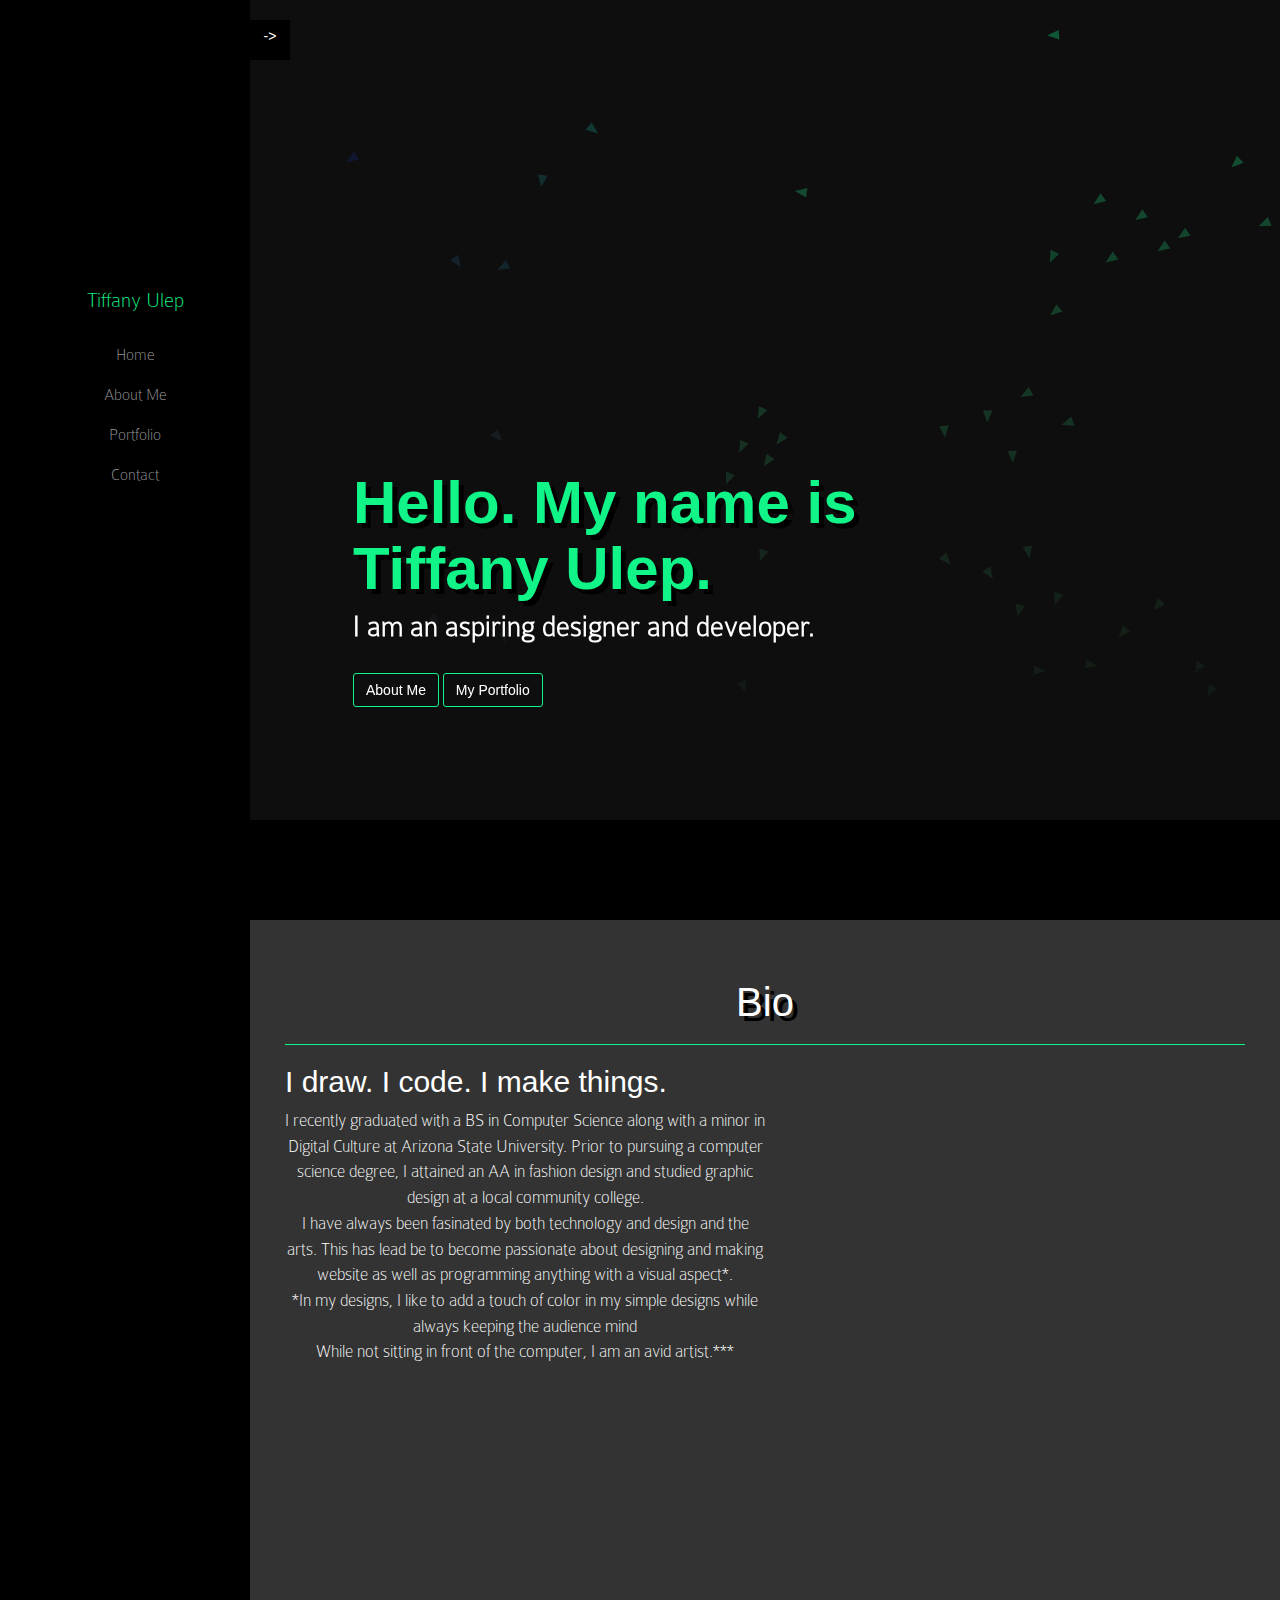
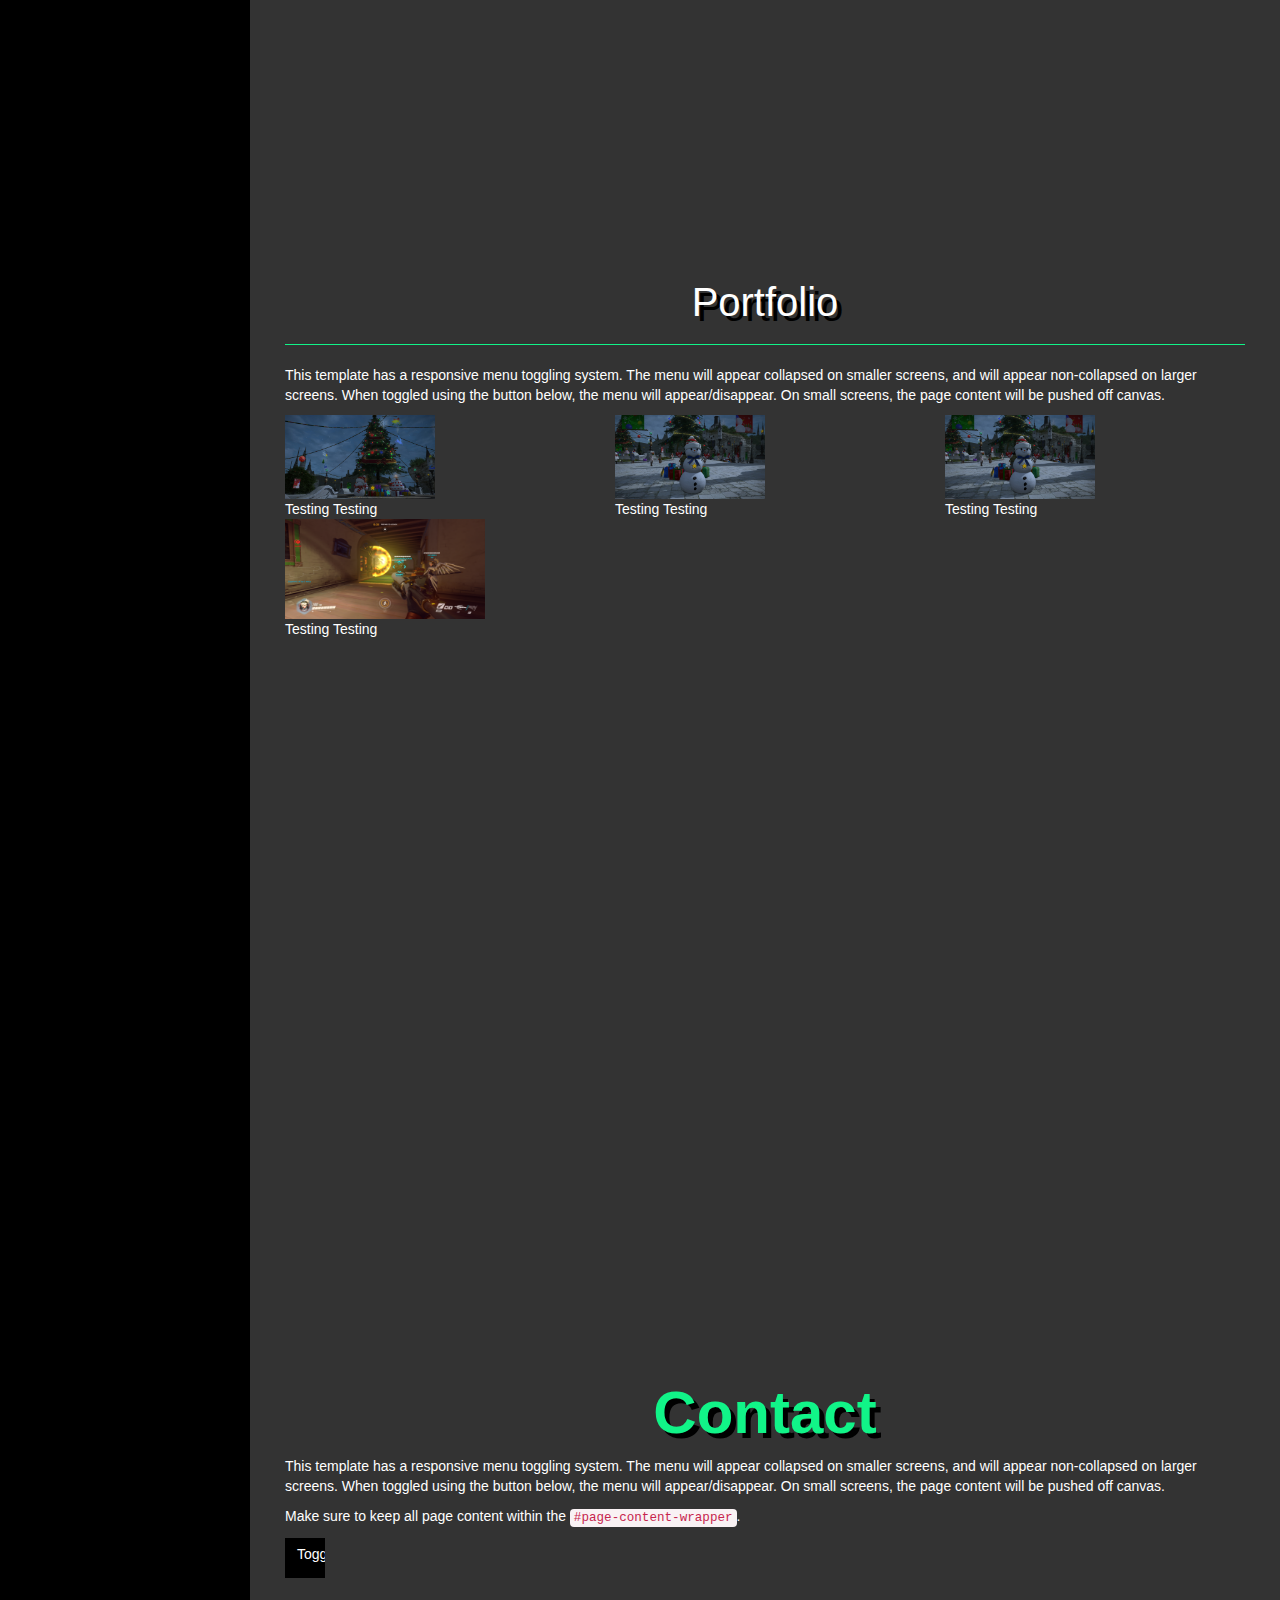
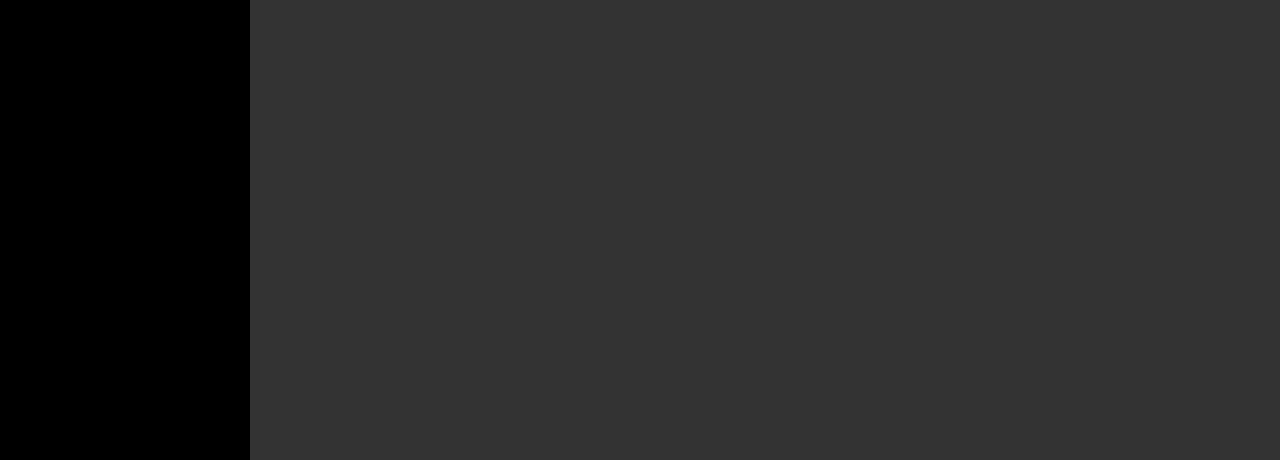
==== eismintkaffee.github.io/index.html @ 57c85d20 "Testing website" ====
<!DOCTYPE html>
<html lang="en">

<head>

    <meta charset="utf-8">
    <meta http-equiv="X-UA-Compatible" content="IE=edge">
    <meta name="viewport" content="width=device-width, initial-scale=1">
    <meta name="description" content="">
    <meta name="author" content="">

    <title>Tiffany Ulep</title>

    <!-- Bootstrap Core CSS -->
    <link href="css/bootstrap.min.css" rel="stylesheet">

    <!-- Custom CSS -->
    <link href="css/simple-sidebar.css" rel="stylesheet">

    <!--Lightbox CSS-->
    <link rel="stylesheet" href="css/lightbox.min.css">
     <script src="js/processing.js"></script> 
    <!-- HTML5 Shim and Respond.js IE8 support of HTML5 elements and media queries -->
    <!-- WARNING: Respond.js doesn't work if you view the page via file:// -->
    <!--[if lt IE 9]>
        <script src="https://oss.maxcdn.com/libs/html5shiv/3.7.0/html5shiv.js"></script>
        <script src="https://oss.maxcdn.com/libs/respond.js/1.4.2/respond.min.js"></script>
    <![endif]-->

</head>

<body style="background-color:#000;color:#fff">

    <div id="wrapper">
        <a href="#menu-toggle" class="btn btn-default" id="menu-toggle" style="margin-top: 0px; background-color:none">-></a>
        <!-- Sidebar -->
        <div id="sidebar-wrapper">
            <ul class="sidebar-nav" style="margin-top:100%">
                <li class="sidebar-brand">
                    <a href="#home" style="color: #11F488">
                        Tiffany Ulep
                    </a>
                </li>
                <li>
                    <a href="#home">Home</a>
                </li>
                <li>
                    <a href="#about">About Me</a>
                </li>
                <li>
                    <a href="#portfolio">Portfolio</a>
                </li>
                <li>
                    <a href="#contact">Contact</a>
                </li>
                
            </ul>
        </div>
       
        <!-- /#sidebar-wrapper -->
          <div id="home" class="home">
             <!--  <div id="pde"> -->
                    <canvas id="pde" data-processing-sources="js/Vehicle.pde js/Vehicle2.pde js/TFlockingAssignment.pde"></canvas>
                <div class="homeTitle">
                  
                    <!-- </div> -->
                        <h1 id="title">Hello. My name is Tiffany Ulep.</h1>
                        <h3 id="subtitle"> I am an aspiring designer and developer.</h3>
                           <br/>
                      <a href="#about" class="btn btn-default" id="ResumeBtn" >About Me</a> 
                        <a href="#portfolio" class="btn " id="PortfolioBtn">My Portfolio</a>
                </div>
        </div>
        <!-- Page Content -->
        <div id="page-content-wrapper" style="background-color:#333;color:#fff">
               
            <div class="container-fluid">

                <div class="row" >
                    <!-- This is the Home portion-->
                      
                    <div class="col-lg-12">
                        <div id="about" class="resume">
                            <br/>
                            <h1 id="aboutTitle">Bio</h1>
                            <hr/>
                            <h2>I draw. I code. I make things.</h2>
                            <p id="aboutParagraph">I recently graduated with a BS in Computer Science along with a minor in Digital Culture at Arizona State University.  
                               Prior to pursuing a computer science degree, I attained an AA in fashion design and studied graphic design at a local community college.<br/> I have always been fasinated by both technology and design and the arts. This has lead be to become passionate about designing and making website as well as programming anything with a visual aspect*.  <br/>*In my designs, I like to add a touch of color in my simple designs while always keeping the audience mind<br/> While not sitting in front of the computer, I am an avid artist.*** </p>
                           
                           
                        </div>
                    </div>
                    <div class="col-lg-12">
                        <div id="portfolio" class="portfolio">
                            <br/>
                         <h1 id="aboutTitle">Portfolio</h1>
                          <hr/>
                        <p>This template has a responsive menu toggling system. The menu will appear collapsed on smaller screens, and will appear non-collapsed on larger screens. When toggled using the button below, the menu will appear/disappear. On small screens, the page content will be pushed off canvas.</p>
                        <!-- Group one of gallery -->
                        <div class="row">
                            <div class="col-xs-6 col-sm-4 col-md-4">
                                <a class="example-image-link" href="img/group2/FFXIV1.jpg" data-lightbox="example-set" data-title="Click the right half of the image to move forward.qweiqweoqweoqjweoqjwoejqwoejqowejqowejqwoiejqwoiejqowejqwoiasdjaslkdjalskdmaslkdmalksdnansdlkansdlkasndaksndlkasndlkasdasdkanslkenfreoinaasdansongfoanvaoisf*">
                            <img class="example-image" style="height: 50%; width: 50%" src="img/group2/FFXIV1.jpg" alt=""/>
                            </a><br/>Testing Testing
                            </div>

                             <div class="col-xs-6 col-sm-4  col-md-4">
                                <a class="example-image-link" href="img/group2/FFXIV2.jpg" data-lightbox="example-set" data-title="Click the right half of the image to move forward.">
                                <img class="example-image" style="height: 50%; width: 50%" src="img/group2/FFXIV2.jpg" alt=""/>
                                </a>
                       <br/>Testing Testing
                          </div>
                             <div class="col-xs-6 col-sm-4  col-md-4">
                        <a class="example-image-link" href="img/group2/FFXIV2.jpg" data-lightbox="example-set" data-title="Click the right half of the image to move forward.">
                            <img class="example-image" style="height: 50%; width: 50%" src="img/group2/FFXIV2.jpg" alt=""/>
                        </a>
                     <br/>Testing Testing
                        </div>
                      </div>
                        <!-- Group Two of gallery -->
                        <a class="example-image-link" href="img/group3/ovw1.png" data-lightbox="example-set2" data-title="Click the right half of the image to move forward.">
                            <img class="example-image" style="height: 100px; width: 200px" src="img/group3/ovw1.png" alt=""/>
                            </a>
                           <span><br/>Testing Testing</span>
                        <a class="example-image-link" href="img/group3/ovw2.png" data-lightbox="example-set2" data-title="Click the right half of the image to move forward.">
                            
                        </a>
                        <a class="example-image-link" href="img/group3/ovw3.png" data-lightbox="example-set2" data-title="Click the right half of the image to move forward.">
                            
                        </a>



                  
               
                        </div>
                    </div> <!-- end of portfolio -->


                    <div class="col-lg-12">
                        <div id="contact" class="contact">
                        <br/>
                        <br/>
                        <h1 id="contactTitle" style="margin-top:200px">Contact</h1>
                        <p>This template has a responsive menu toggling system. The menu will appear collapsed on smaller screens, and will appear non-collapsed on larger screens. When toggled using the button below, the menu will appear/disappear. On small screens, the page content will be pushed off canvas.</p>
                        <p>Make sure to keep all page content within the <code>#page-content-wrapper</code>.</p>
                        <a href="#menu-toggle" class="btn btn-default" id="menu-toggle">Toggle Menu</a>
                        </div>
                    </div>
                    
                </div>
            </div>
        </div>
        <!-- /#page-content-wrapper -->

    </div>
    <!-- /#wrapper -->

    <!-- jQuery -->
    <script src="js/jquery.js"></script>

    <!-- Bootstrap Core JavaScript -->
    <script src="js/bootstrap.min.js"></script>

    <!--Lightbox -->
    <script src="js/lightbox-plus-jquery.min.js"></script>

   

    <!-- Menu Toggle Script -->
    <script>
    $("#menu-toggle").click(function(e) {
        e.preventDefault();
        $("#wrapper").toggleClass("toggled");
    });

    // Scrolls to the selected menu item on the page
    $(function() {
        $('a[href*=#]:not([href=#])').click(function() {
            if (location.pathname.replace(/^\//, '') == this.pathname.replace(/^\//, '') || location.hostname == this.hostname) {

                var target = $(this.hash);
                target = target.length ? target : $('[name=' + this.hash.slice(1) + ']');
                if (target.length) {
                    $('html,body').animate({
                        scrollTop: target.offset().top
                    }, 1000);
                    return false;
                }
            }
        });
    });


    </script>

</body>

</html>
---- eismintkaffee.github.io/css/simple-sidebar.css ----
/*!
 * Start Bootstrap - Simple Sidebar HTML Template (http://startbootstrap.com)
 * Code licensed under the Apache License v2.0.
 * For details, see http://www.apache.org/licenses/LICENSE-2.0.
 */

/* Toggle Styles */
/*my css*/
@font-face {
    font-family: Colaborate;
    src: url(../fonts/ColabThi.otf);
    font-weight:200;
}


hr { 
    background-color: #11F488; 
    height: 1px; 
    border: 0; 
}

#pde{
   position: fixed;
   margin-top: -100px;
/*   margin-left: -100px;*/
   
   
   overflow-x: none;
   overflow-y: none;
}

#menu-toggle{
    
    background: black;
    height: 40px;
    width: 40px;
    color: white;
    border: none;
    border-radius: 0px;
    position: fixed;
    overflow-y: none;
    z-index: 1000;
    overflow-x: hidden;
}

.home{
   position: relative;
    height: 100vh;
   /* background: url(../img/bgtest.jpg) center center ;*/
   /* background-color: #000;*/
   background: none;
    /*background-size: cover;*/
    /*margin-top: -20px;*/
    overflow-x: none;
}

.homeTitle{
   position: relative;
   top: 50%;
   left:10%;
   width: 75%;
}

#title{
    font-weight: bold;
    font-size: 60px;
    color:#11F488;

    text-shadow: 5px 5px #000;
      width: 75%;    
}
#subtitle{
    font-weight: bolder;
    font-size: 30px; 
    margin-top: -2px;
    position: relative;
    font-family: Colaborate;
      width: 75%;
}




.resume{
 height: 100vh;

}

#aboutTitle{
    
    text-align: center;
    position: relative;
    font-size: 40px;
    color: white;
    text-shadow: 5px 5px #000;    

}
#aboutParagraph{
    text-align: center;
    width: 50%;
    font-size: 18px;
    font-weight: 100px;
    font-family: Colaborate;
}


.portfolio{
 height: 100vh;

}

.contact{
     height: 100vh;

}

#ResumeBtn{
    background: none;
    border-radius: 3px;
    color: white;
    border-color: #11F488;
}

#PortfolioBtn{
    background: none;
    border-radius: 3px;
    color: white;
    border-color: #11F488;
}


#contactTitle{
    text-align: center;
    margin-top: 200px;
    font-weight: bold;
    font-size: 60px;
    color:#11F488;
     text-shadow: 5px 5px #000;    

}


/*end my css*/

#wrapper {
    padding-left: 0;
    -webkit-transition: all 0.5s ease;
    -moz-transition: all 0.5s ease;
    -o-transition: all 0.5s ease;
    transition: all 0.5s ease;
}

#wrapper.toggled {
    padding-left: 250px;
}

#sidebar-wrapper {
    z-index: 1000;
    position: fixed;
    left: 250px;
    width: 0;
    height: 100%;
    margin-left: -250px;
    overflow-y: auto;
    background: #000;
    -webkit-transition: all 0.5s ease;
    -moz-transition: all 0.5s ease;
    -o-transition: all 0.5s ease;
    transition: all 0.5s ease;
}

#wrapper.toggled #sidebar-wrapper {
    width: 250px;
}

#page-content-wrapper {
    width: 100%;
    position: absolute;
    padding: 15px;
}

#wrapper.toggled #page-content-wrapper {
    position: absolute;
    margin-right: -250px;
}

/* Sidebar Styles */

.sidebar-nav {
    position: absolute;
    top: 0;
    width: 250px;
    margin: 0;
    padding: 0;
    list-style: none;
}

.sidebar-nav li {
    text-indent: 20px;
    line-height: 40px;
}

.sidebar-nav li a {
    display: block;
    text-decoration: none;
    color: #999999;
    text-align: center;
    font-family: Colaborate;
    font-size: larger;
}

.sidebar-nav li a:hover {
    text-decoration: none;
    color: #11f488;
    background: rgba(255,255,255,0.2);
    
}

.sidebar-nav li a:active,
.sidebar-nav li a:focus {
    text-decoration: none;
}

.sidebar-nav > .sidebar-brand {
    height: 65px;
    font-size: 18px;
    line-height: 60px;
}

.sidebar-nav > .sidebar-brand a {
    color: #999999;
}

.sidebar-nav > .sidebar-brand a:hover {
    color: #fff;
    background: none;
}

@media(min-width:768px) {
    #wrapper {
        padding-left: 250px;
    }

    #wrapper.toggled {
        padding-left: 0;
    }

    #sidebar-wrapper {
        width: 250px;
    }

    #wrapper.toggled #sidebar-wrapper {
        width: 0;
    }

    #page-content-wrapper {
        padding: 20px;
        position: relative;
    }

    #wrapper.toggled #page-content-wrapper {
        position: relative;
        margin-right: 0;
    }
}
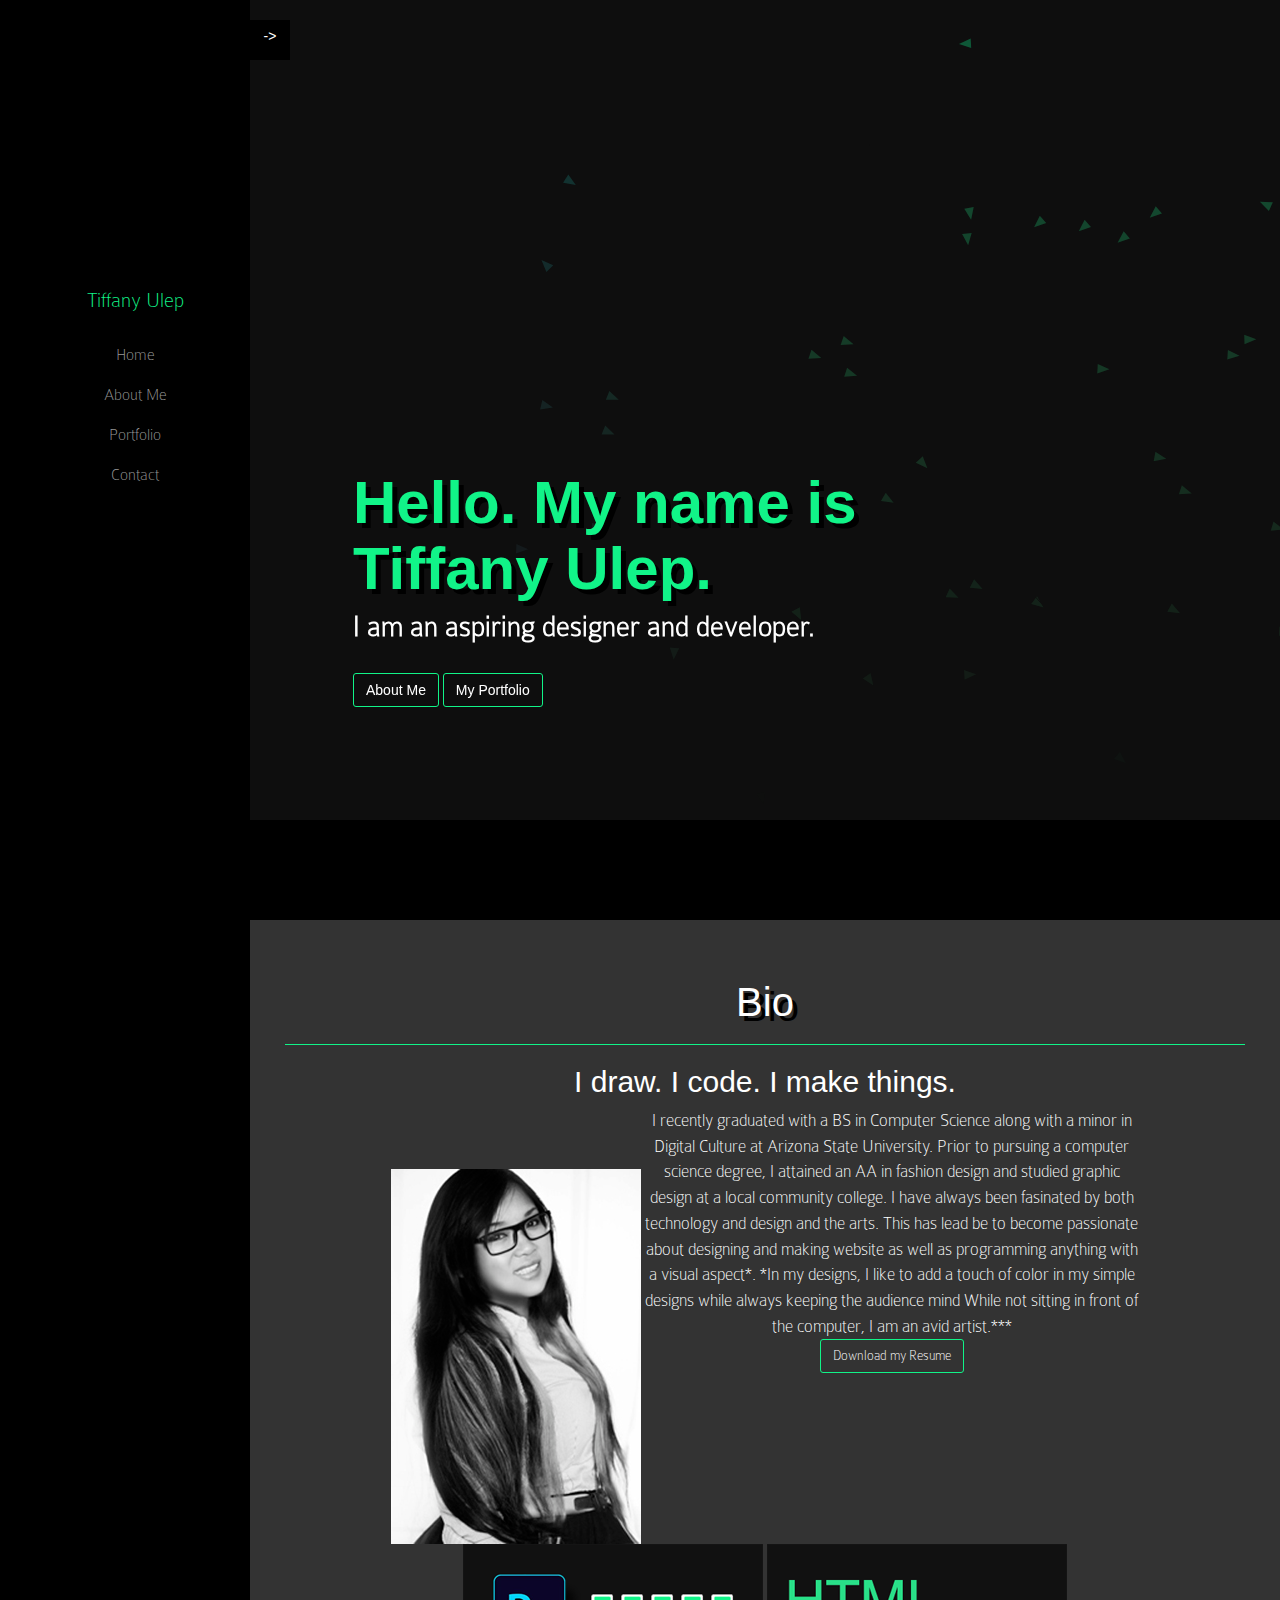
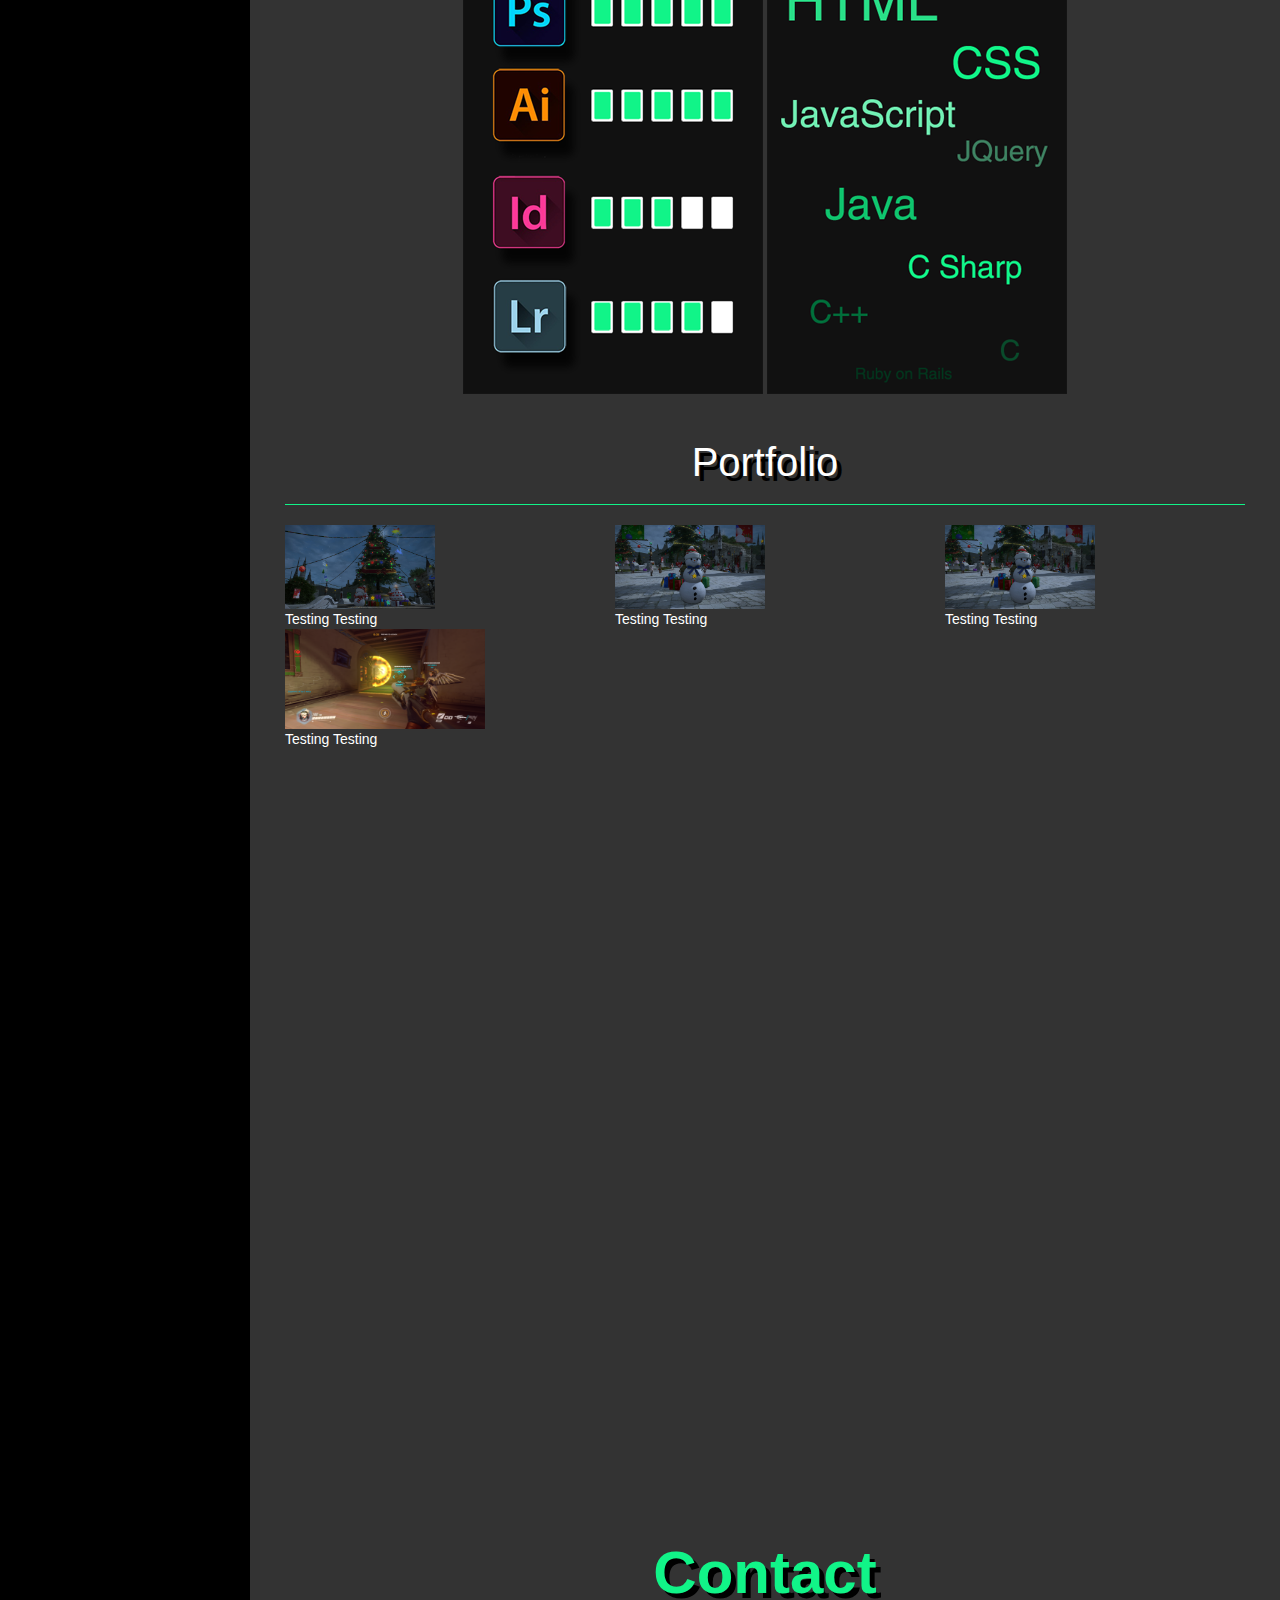
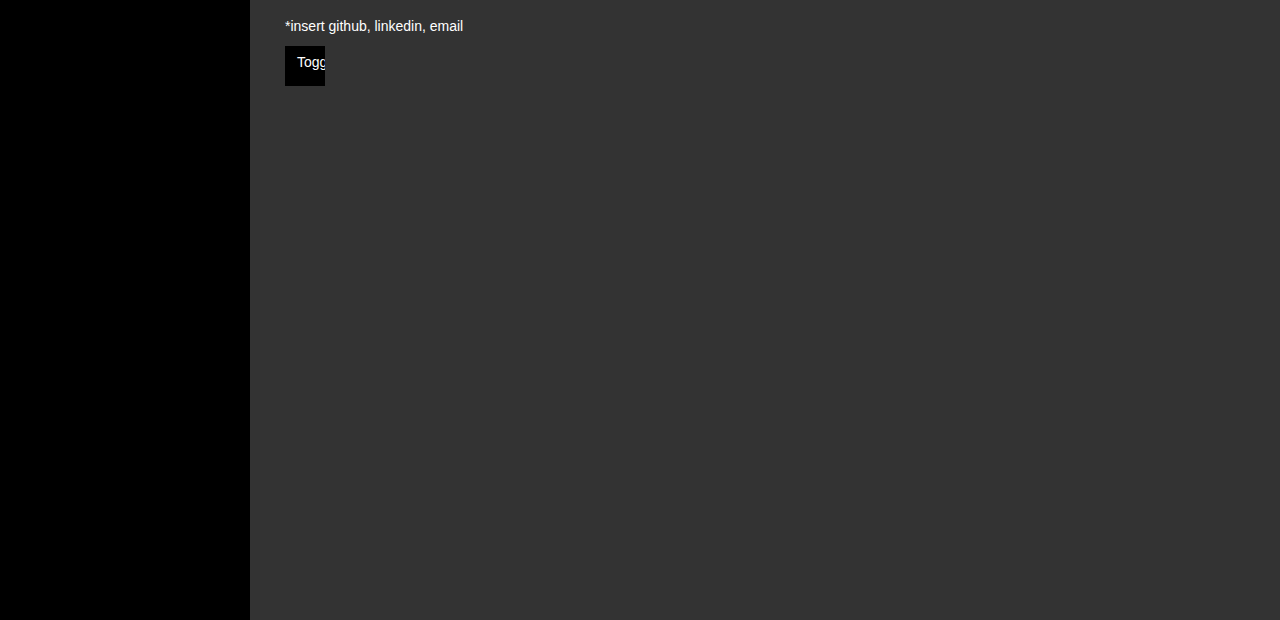
==== commit 175b89a0: "Added additional skills and fixed respond" ====
--- a/eismintkaffee.github.io/index.html
+++ b/eismintkaffee.github.io/index.html
@@ -85,18 +85,34 @@
                             <h1 id="aboutTitle">Bio</h1>
                             <hr/>
                             <h2>I draw. I code. I make things.</h2>
-                            <p id="aboutParagraph">I recently graduated with a BS in Computer Science along with a minor in Digital Culture at Arizona State University.  
-                               Prior to pursuing a computer science degree, I attained an AA in fashion design and studied graphic design at a local community college.<br/> I have always been fasinated by both technology and design and the arts. This has lead be to become passionate about designing and making website as well as programming anything with a visual aspect*.  <br/>*In my designs, I like to add a touch of color in my simple designs while always keeping the audience mind<br/> While not sitting in front of the computer, I am an avid artist.*** </p>
+                            <div class="row">
+                            <img id="profilePic" src="img/profile/forWeb.jpg" alt=""/> 
+                            <p id="aboutParagraph">I recently graduated with a BS in Computer Science along with a minor in Digital Culture at Arizona State University. Prior to pursuing a computer science degree, I attained an AA in fashion design and studied graphic design at a local community college. I have always been fasinated by both technology and design and the arts. This has lead be to become passionate about designing and making website as well as programming anything with a visual aspect*. *In my designs, I like to add a touch of color in my simple designs while always keeping the audience mind While not sitting in front of the computer, I am an avid artist.*** 
+                                <br/><a href="#about" class="btn btn-default" id="ResumeBtn" >Download my Resume</a>  
+                            </p>
+                             
+                             </div>
+                             <img class=""  src="img/profile/AdobeImg.png" alt=""/>
+                             <img class=""  src="img/profile/CodeImg.png" alt=""/>
                            
-                           
                         </div>
                     </div>
+
                     <div class="col-lg-12">
+                        <br/>
+                     <br/>
+                      <br/>
+                       <br/>
+                        <br/>
+                     <br/>
+                      <br/>
+                       <br/>
                         <div id="portfolio" class="portfolio">
                             <br/>
                          <h1 id="aboutTitle">Portfolio</h1>
                           <hr/>
-                        <p>This template has a responsive menu toggling system. The menu will appear collapsed on smaller screens, and will appear non-collapsed on larger screens. When toggled using the button below, the menu will appear/disappear. On small screens, the page content will be pushed off canvas.</p>
+                        
+
                         <!-- Group one of gallery -->
                         <div class="row">
                             <div class="col-xs-6 col-sm-4 col-md-4">
@@ -143,8 +159,8 @@
                         <br/>
                         <br/>
                         <h1 id="contactTitle" style="margin-top:200px">Contact</h1>
-                        <p>This template has a responsive menu toggling system. The menu will appear collapsed on smaller screens, and will appear non-collapsed on larger screens. When toggled using the button below, the menu will appear/disappear. On small screens, the page content will be pushed off canvas.</p>
-                        <p>Make sure to keep all page content within the <code>#page-content-wrapper</code>.</p>
+                        <p>*insert github, linkedin, email</p>
+                        
                         <a href="#menu-toggle" class="btn btn-default" id="menu-toggle">Toggle Menu</a>
                         </div>
                     </div>
--- a/eismintkaffee.github.io/css/simple-sidebar.css
+++ b/eismintkaffee.github.io/css/simple-sidebar.css
@@ -83,7 +83,7 @@
 
 .resume{
  height: 100vh;
-
+  text-align: center;
 }
 
 #aboutTitle{
@@ -101,8 +101,12 @@
     font-size: 18px;
     font-weight: 100px;
     font-family: Colaborate;
-}
-
+     display: inline-block;
+}
+
+#profilePic{
+    display: inline-block;
+}
 
 .portfolio{
  height: 100vh;
